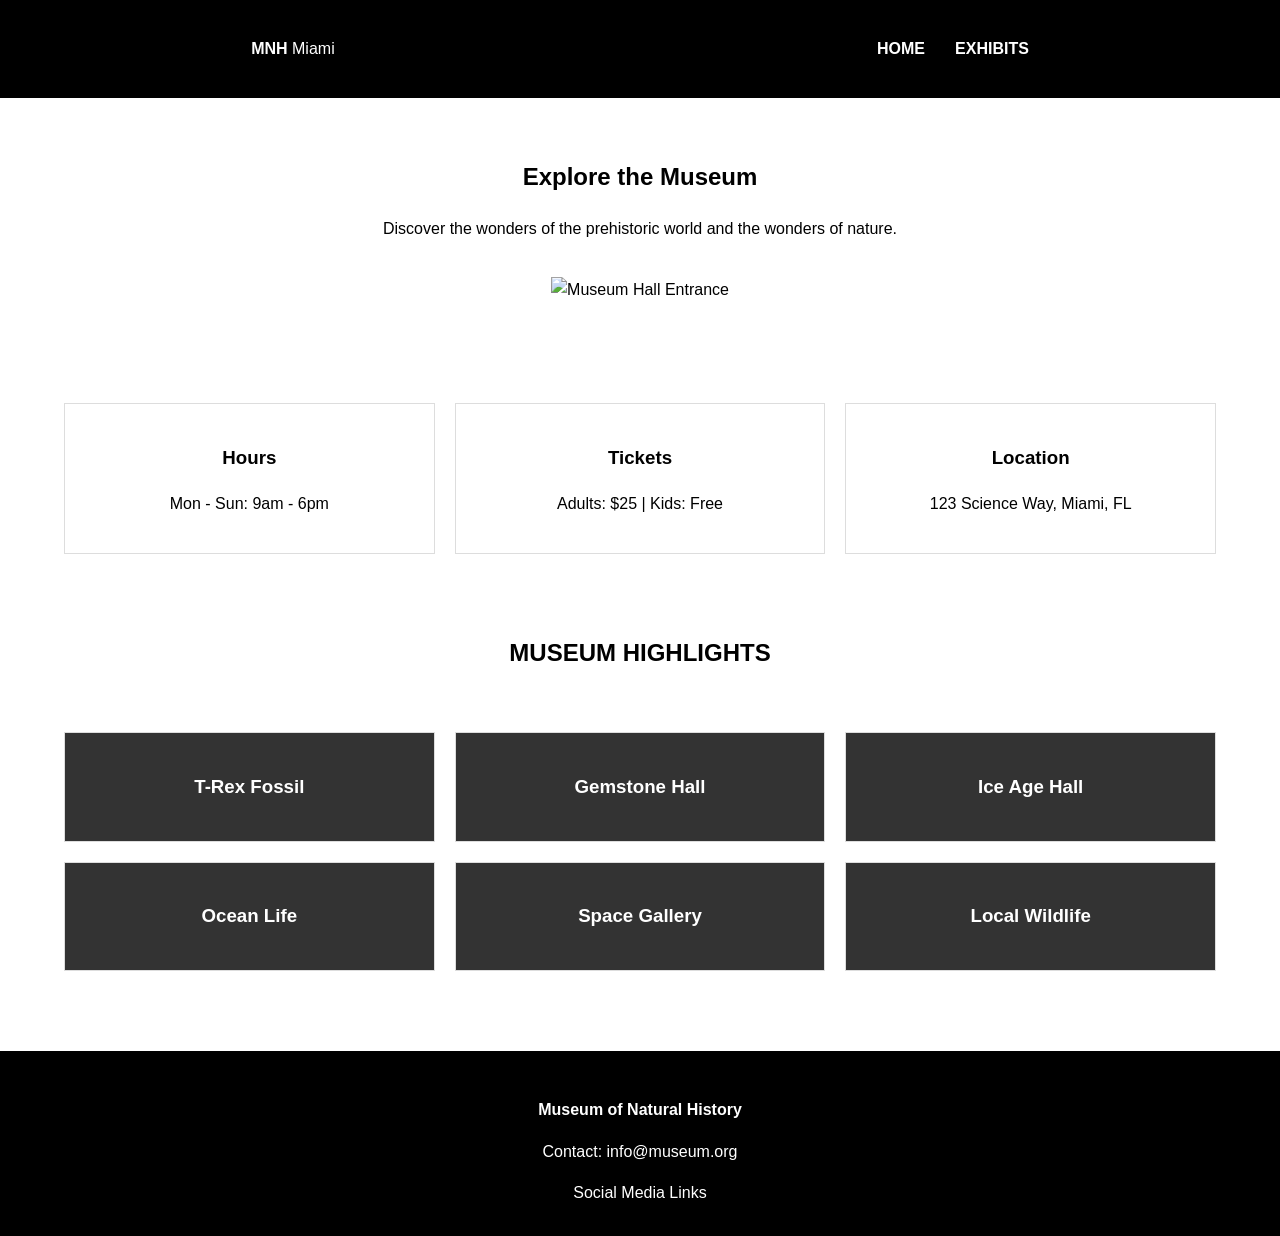
==== index.html @ 799065b4 "Final" ====
<!DOCTYPE html>
<html lang="en">
<head>
    <meta charset="UTF-8">
    <meta name="viewport" content="width=device-width, initial-scale=1.0">
    <title>Museum of Natural History | Home</title>
    <link rel="stylesheet" href="styles.css">
</head>
<body>

    <header>
        <nav id="main-nav">
            <div class="logo"><strong>MNH</strong> Miami</div>
            <ul>
       
        <li><a href="index.html">Home</a></li>
                <li><a href="exhibit.html">Exhibits</a></li>
            </ul>
        </nav>
    </header>

    <main>
        <section class="hero">
            <h1>Explore the Museum</h1>
            <p>Discover the wonders of the prehistoric world and the wonders of nature.</p>
            <img src="images/hero.jpg" alt="Museum Hall Entrance">
        </section>

        <section class="visit-info">
            <div class="info-block">
                <h3>Hours</h3>
                <p>Mon - Sun: 9am - 6pm</p>
            </div>
            <div class="info-block">
                <h3>Tickets</h3>
                <p>Adults: $25 | Kids: Free</p>
            </div>
            <div class="info-block">
                <h3>Location</h3>
                <p>123 Science Way, Miami, FL</p>
            </div>
        </section>

        <h2 class="section-title">Museum Highlights</h2>
        <section class="highlights-grid">
            <article class="card"><h3>T-Rex Fossil</h3></article>
            <article class="card"><h3>Gemstone Hall</h3></article>
            <article class="card"><h3>Ice Age Hall</h3></article>
            <article class="card"><h3>Ocean Life</h3></article>
            <article class="card"><h3>Space Gallery</h3></article>
            <article class="card"><h3>Local Wildlife</h3></article>
        </section>
    </main>

    <footer>
        <p><strong>Museum of Natural History</strong></p>
        <p>Contact: info@museum.org</p>
        <div class="social-icons">Social Media Links</div>
    </footer>

</body>
</html>
---- styles.css ----
/* Layout General */
body {
    font-family: 'Helvetica', Arial, sans-serif;
    margin: 0;
    padding: 0;
    line-height: 1.6;
}

/* Navegación (Flexbox) */
header {
    background-color: #000;
    color: white;
    padding: 20px 0;
}

#main-nav {
    display: flex;
    justify-content: space-around;
    align-items: center;
}

#main-nav ul {
    display: flex;
    list-style: none;
    gap: 30px;
}

#main-nav a {
    color: white;
    text-decoration: none;
    font-weight: bold;
    text-transform: uppercase;
}

/* Secciones Principales */
.hero {
    text-align: center;
    padding: 40px 20px;
}

img {
    max-width: 100%;
    height: auto;
    margin: 20px auto;
}

/* Grilla de Información y Highlights (Home) */
.visit-info, .highlights-grid {
    display: grid;
    grid-template-columns: repeat(3, 1fr);
    gap: 20px;
    padding: 40px 5%;
}

.info-block, .card {
    border: 1px solid #ddd;
    padding: 20px;
    text-align: center;
}

.card {
    background-color: #333;
    color: white;
}

.section-title {
    text-align: center;
    text-transform: uppercase;
    margin-top: 40px;
}

/* Galería de Fotos (Exhibits - 3x3) */
.image-gallery {
    display: grid;
    grid-template-columns: repeat(3, 1fr);
    gap: 15px;
    padding: 20px 5%;
}

.image-gallery img {
    width: 100%;
    height: 250px;
    object-fit: cover;
    border-radius: 5px;
}

/* Footer */
footer {
    background-color: #000;
    color: white;
    text-align: center;
    padding: 30px;
    margin-top: 40px;
}

/* Responsive (Celulares) */
@media screen and (max-width: 768px) {
    .visit-info, .highlights-grid, .image-gallery {
        grid-template-columns: 1fr;
    }
    
    #main-nav {
        flex-direction: column;
    }
}
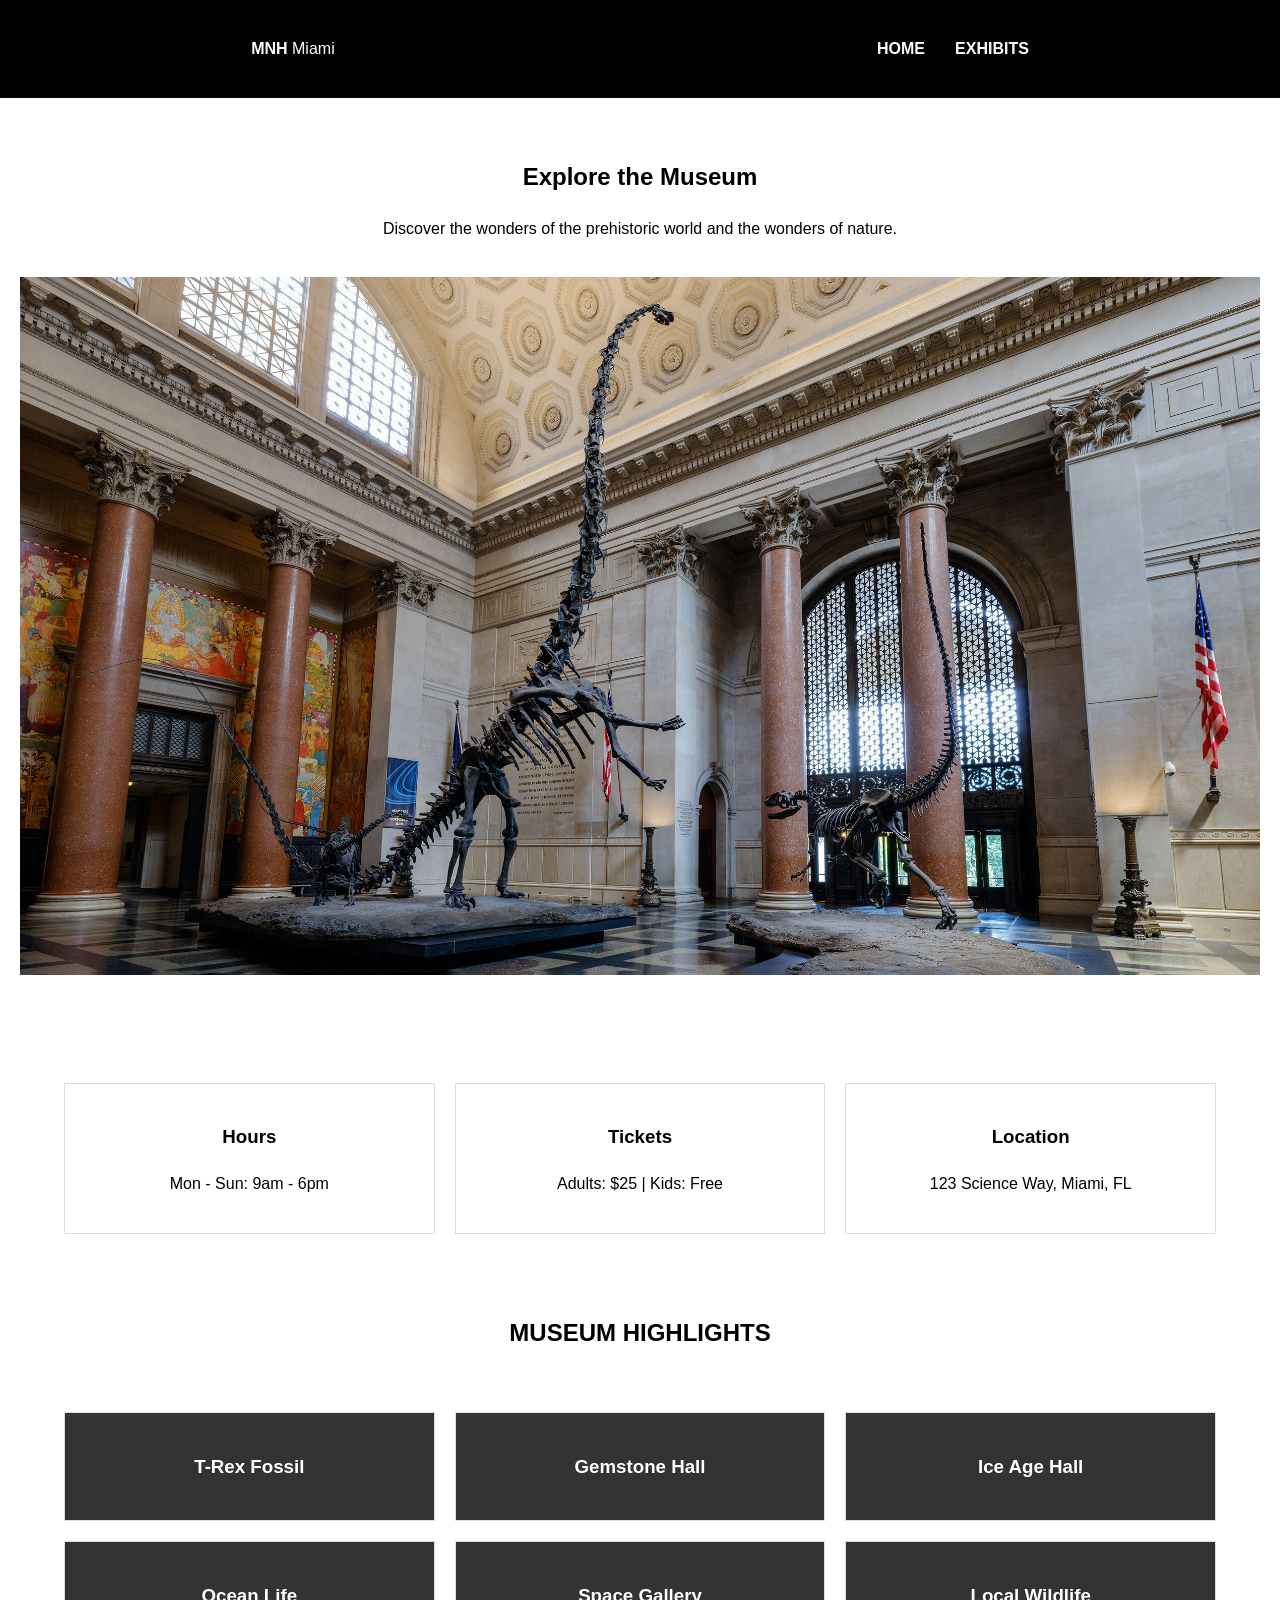
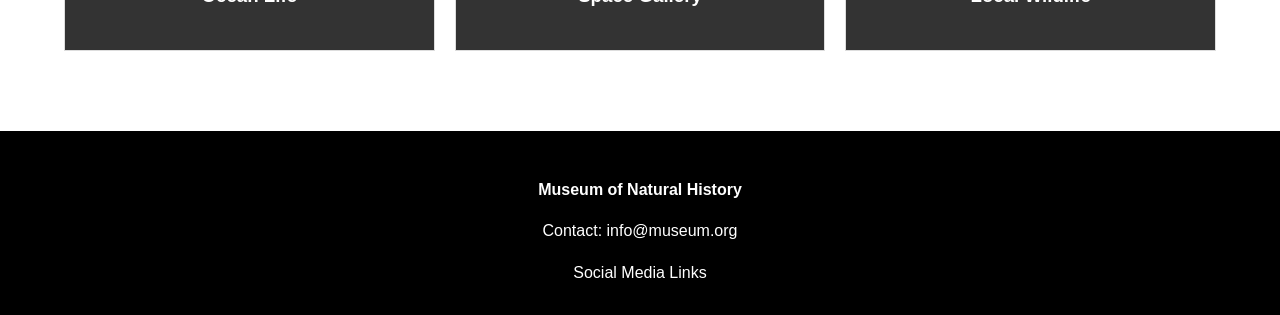
==== commit 18b11011: "Update image source path in index.html" ====
--- a/index.html
+++ b/index.html
@@ -23,7 +23,7 @@
         <section class="hero">
             <h1>Explore the Museum</h1>
             <p>Discover the wonders of the prehistoric world and the wonders of nature.</p>
-            <img src="images/hero.jpg" alt="Museum Hall Entrance">
+            <img src="hero.jpg" alt="Museum Hall Entrance">
         </section>
 
         <section class="visit-info">
